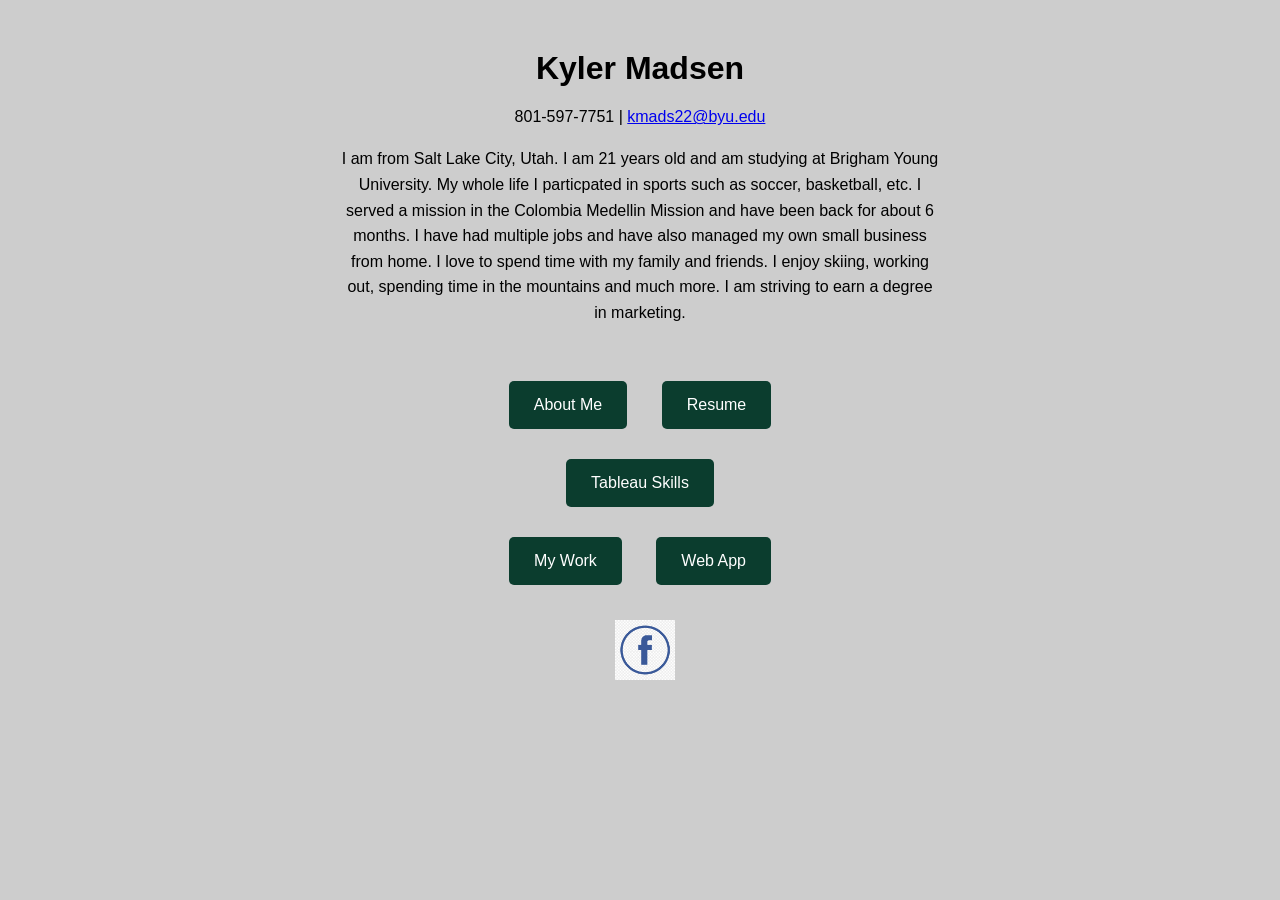
==== index.html @ 86370441 "Add files via upload" ====
<!DOCTYPE html>
<html lang="en">
<head>
    <meta charset="UTF-8">
    <meta name="viewport" content="width=device-width, initial-scale=1.0">
    <title>About Me</title>
    <link rel="stylesheet" href="Styles/mystyles.css">
</head>
<body>
  <h1>Kyler Madsen</h1>
  <p class="subtitle">801-597-7751 | <a href="mailto:kmads22@byu.edu">kmads22@byu.edu</a></p>
  <div class="about-box">
    <p>I am from Salt Lake City, Utah. I am 21 years old and am studying at Brigham Young University. My whole life I particpated in sports such as soccer, basketball, etc. I served a mission in the Colombia Medellin Mission and have been back for about 6 months. I have had multiple jobs and have also managed my own small business from home. I love to spend time with my family and friends. I enjoy skiing, working out, spending time in the mountains and much more. I am striving to earn a degree in marketing.</p>
  </div>

  <div class="nav">
    <a href="#about">About Me</a>
    <a href="index.html">Resume</a><br>
    <a href="tableau.html">Tableau Skills</a><br>
    <a href="scratch.html">My Work</a>
    <a href="webapp.html">Web App</a>
  </div>

  <!-- Facebook Icon Link -->
  <div class="social">
    <a href="https://www.facebook.com/kyler.madsen.2025" target="_blank">
        <img src="Final Images/Facebook Icon.png" class="social-img"
            alt="Facebook Icon" width="30"
            width="18"
            height="18"
            style="vertical-align: middle; margin-left: 10px;">
  </div>

  

</body>
</html>
</body>
</html>
---- Styles/mystyles.css ----
body {
            font-family: Arial, sans-serif;
            text-align: center;
            background-color: rgb(205, 205, 205);
        }

        h1 {
            margin-top: 50px;
        }

        .nav {
            margin-top: 40px;
        }

        .nav a {
            display: inline-block;
            margin: 15px;
            padding: 15px 25px;
            background-color: #0b3d2e;
            color: white;
            text-decoration: none;
            border-radius: 5px;
        }

        .nav a:hover {
            background-color: #0056b3;
        }
        
        .social {
            text-align: center;
            margin-top: 20px;
        }

        .social-img {
            width: 60px;
            height: auto;
        }
    
        .about-box {
            width: 60%;          
            max-width: 600px;    
            margin: 20px auto;   
            text-align: center;  
            font-size: 16px;
            line-height: 1.6;
        }
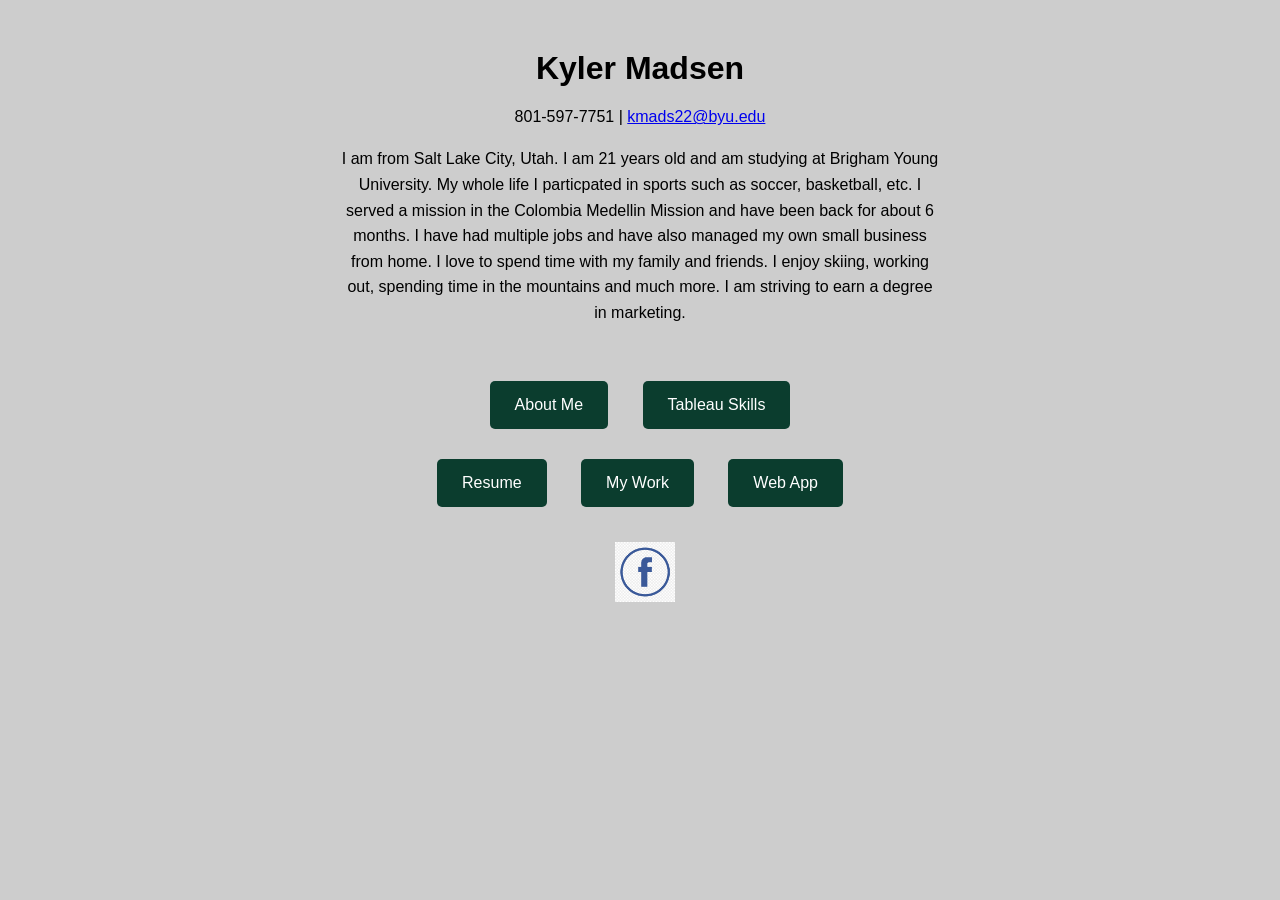
==== commit 49775463: "Add files via upload" ====
--- a/index.html
+++ b/index.html
@@ -14,9 +14,9 @@
   </div>
 
   <div class="nav">
-    <a href="#about">About Me</a>
-    <a href="index.html">Resume</a><br>
+    <a href="#index">About Me</a>
     <a href="tableau.html">Tableau Skills</a><br>
+    <a href="myresume.html">Resume</a>
     <a href="scratch.html">My Work</a>
     <a href="webapp.html">Web App</a>
   </div>
